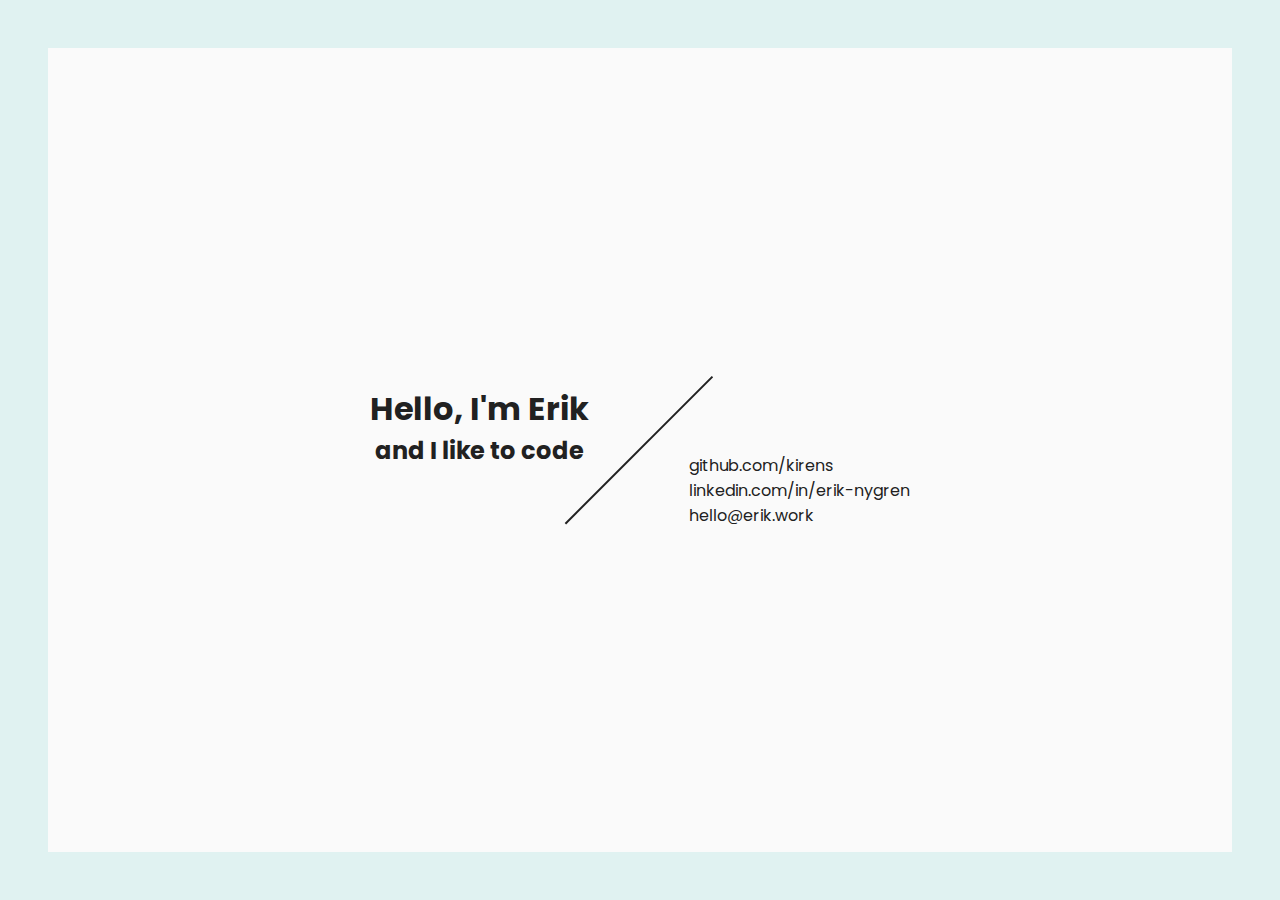
==== index.html @ 9f3e90aa "Merge remote-tracking branch 'origin/master'" ====
<!DOCTYPE html>
<html>
<head>
    <title>Presentation | Erik Nygren</title>

    <link rel="shortcut icon" href="favicon.ico">
    <link rel="apple-touch-icon image_src" href="apple-touch-icon.png">
    <meta name="viewport" content="width=device-width, initial-scale=1">
    <meta name="theme-color" content="#546E7A">

    <link href="https://fonts.googleapis.com/css?family=Poppins" rel="stylesheet">
    <link rel="stylesheet" href="style/main.css">
    <link rel="stylesheet" href="external/font-awesome/css/font-awesome.min.css">
</head>
<body>
    <nav id="menu">
        <a class="hamburger open" href="#menu"><i class="fa fa-bars" aria-hidden="true"></i></a>
        <a class="hamburger close" href="#"><i class="fa fa-bars" aria-hidden="true"></i></a>
        <ul id="nav">
            <li><a href="#"><span>HOME</span></a></li>
            <li><a href="#CV"><span>CV</span></a></li>
            <li><a href="#about"><span>ABOUT ME</span></a></li>
        </ul>
    </nav>
    <main class="v-center">
        <div class="content">
            <div class="splash">
                <h1>Hello, I'm Erik</h1>
                <h2>and I like to code</h2>
            </div>
            <div class="line"></div>
            <ul>
                <li><a href="https://github.com/kirens"><span><i class="fa fa-github" aria-hidden="true"></i> github.com/kirens</span></a></li>
                <li><a href="https://linkedin.com/in/erik-nygren"><span><i class="fa fa-linkedin" aria-hidden="true"></i> linkedin.com/in/erik-nygren</span></a></li>
                <li><a href="mailto:hello@erik.work"><span><i class="fa fa-at" aria-hidden="true"></i> hello@erik.work</span></a></li>
            </ul>
        </div>
    </main>
    <section id="CV">
        <div class="v-center">
            <div class="content">
                Test
            </div>
        </div>
    </section>
    <section id="about">
        <div class="v-center">
            <div class="content">
                Test2
            </div>
        </div>
    </section>
</body>
</html>
---- style/main.css ----
body, section {
    display: table;
    position: absolute;

    width: 100%;
    height: 100%;
    padding: 0;
    margin: 0;
    left: 0;
    top: 0;
}
body {
    font-family: 'Poppins', sans-serif;
    color: #212121;
    background-color: #FAFAFA;
}
.v-center {
    vertical-align: middle;
    display: table-cell;

    padding: 0;
    margin: 0;
}
main.v-center {
    border: 3em solid #E0F2F1;
}
.content {
    width: 40em;
    margin: 0 auto;
    text-align: left;
    padding: 10px;
    display: flex;
}
a {
    text-decoration: none;
    color: #212121;
}

#menu {
    position: absolute;
    margin: 5em 0 0 5em;
    z-index: 100;
}
.hamburger {
    color: #212121;
    text-decoration: none;
    position: absolute;
    padding: 1em;
}
.hamburger.close, #menu:target .hamburger.open {
    display: none;
}
#menu:target .hamburger.close, .hamburger.open {
    display: inherit;
}
#nav {
    visibility: hidden;
    opacity: 0;

    transition: opacity 0.2s ease-in, transform 0.2s linear, visibility 0s linear 0.4s;
}
#nav {
    padding: 0;
    transform: scale(0.35);
    transform-origin: 1em 1em;
}
#menu:target #nav {
    visibility: visible;
    opacity: 1;

    transform: scale(1);
    transition: opacity 0.2s ease-out, transform 0.2s linear, visibility 0s linear 0s;
}
#nav li a {
    display: block;
    padding: 0.2em 1.4em;
    background-color: #F5F5F5;
}
#nav li a:hover {
    background-color: #E0E0E0;
}
#nav li:first-of-type a {
    padding-top: 1em;
}
#nav li:last-of-type a {
    padding-bottom: 1em;
}


.splash {
    margin-right: 3em;
    text-align: center;
    margin: auto;
    padding-bottom: 3em;
}
h1, h2 {
    margin: 0;
}


.line {
    width: 0.1em;
    height: 13em;
    background-color: #212121;

    transform: rotate(45deg);
}



ul {
    display: table;

    list-style-type: none;
    position: relative;
    padding-top: 5em;
    padding-left: 0;
    margin: auto;
}
li {
    position: relative;
}
.content a {
    outline: none;

    position: relative;
}
.content a:visited {
    color: #616161;
}
.content a::before {
    content: " ";
    width: calc(100% + 0.6em);
    margin-left: -0.3em;
    display: block;
    float: left;
    position: absolute;
    height: 30%;
    bottom: 10%;
}
.content a:hover::before {
    background-color: #A7FFEB;
}
.content a:focus::before {
    background-color: #64FFDA;
}
.content a:active {
    color: #9E9E9E;
}
.content a span {
    position: relative;
}


section .content {
    background: #fafafa;
    box-shadow: 0 6px 10px 0 rgba(0, 0, 0, 0.14), 0 1px 18px 0 rgba(0, 0, 0, 0.12), 0 3px 5px -1px rgba(0, 0, 0, 0.4);
    visibility: hidden;
    opacity: 0;

    transform: translateY(1em);
    transition: opacity 0.2s ease-in, transform 0.2s linear, visibility 0s linear 0.4s;
}
#CV:target .content, #about:target .content {
    visibility: visible;
    opacity: 1;

    transform: translateY(0);
    transition: opacity 0.2s ease-out, transform 0.2s linear, visibility 0s linear 0s;
}

@media all and (orientation: portrait) {
    .content {
        display: table;
        width: auto;
    }
    .line {
        width: auto;
        height: 0.1em;
        margin: 0 2em;

        transform: rotate(0deg);
    }
    ul {
        padding-top: 3em;
    }
}

@media (max-width: 50em) and (orientation: landscape) {
    main.v-center {
        border: none;
    }
    #menu {
        position: absolute;
        margin: 1em 0 0 1em;
    }
}
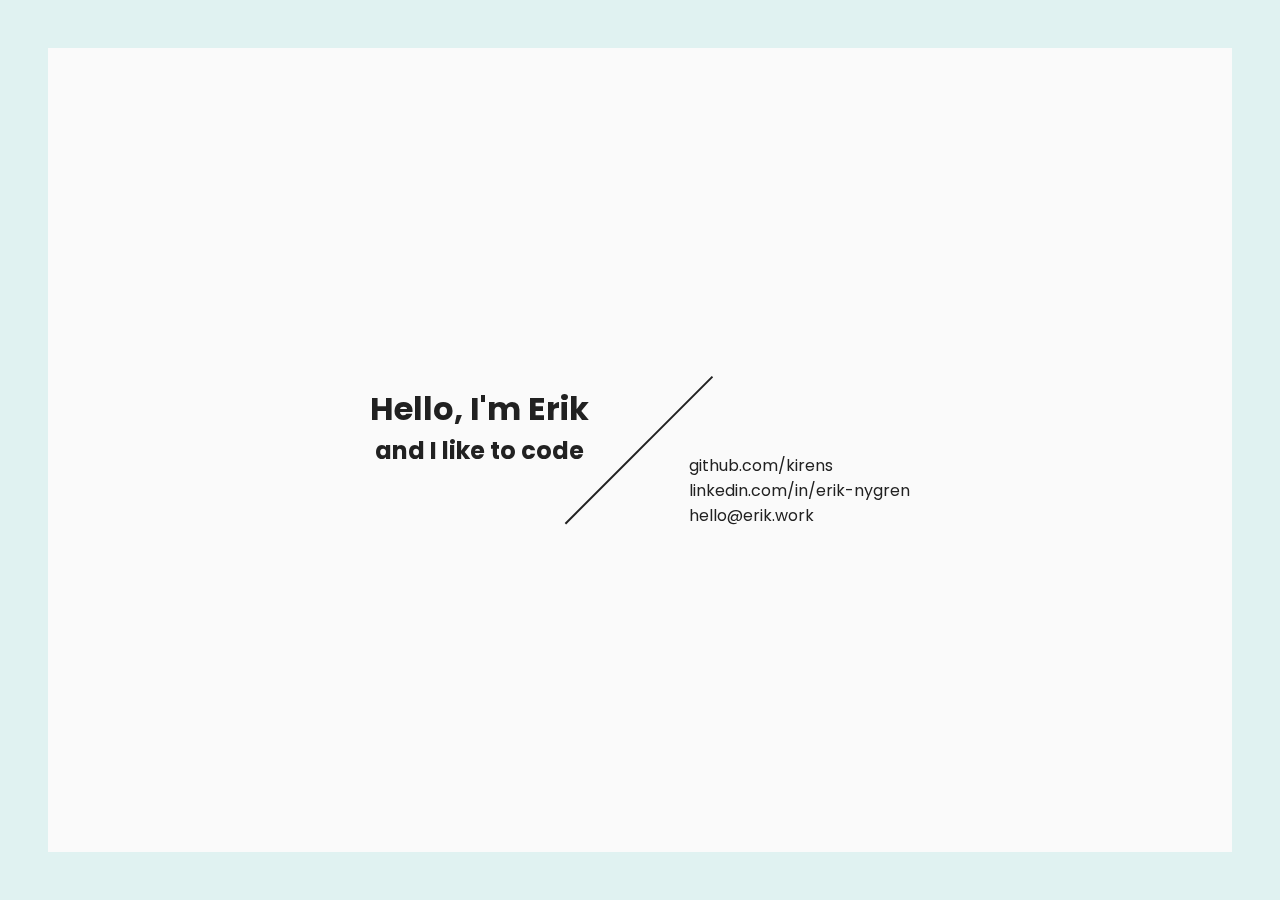
==== commit 74e39470: "CV and About outlined" ====
--- a/index.html
+++ b/index.html
@@ -8,47 +8,126 @@
     <meta name="viewport" content="width=device-width, initial-scale=1">
     <meta name="theme-color" content="#546E7A">
 
+    <meta charset="utf-8">
     <link href="https://fonts.googleapis.com/css?family=Poppins" rel="stylesheet">
     <link rel="stylesheet" href="style/main.css">
     <link rel="stylesheet" href="external/font-awesome/css/font-awesome.min.css">
 </head>
 <body>
-    <nav id="menu">
-        <a class="hamburger open" href="#menu"><i class="fa fa-bars" aria-hidden="true"></i></a>
-        <a class="hamburger close" href="#"><i class="fa fa-bars" aria-hidden="true"></i></a>
-        <ul id="nav">
-            <li><a href="#"><span>HOME</span></a></li>
-            <li><a href="#CV"><span>CV</span></a></li>
-            <li><a href="#about"><span>ABOUT ME</span></a></li>
-        </ul>
-    </nav>
-    <main class="v-center">
+    <div class="fix-box">
+        <main class="v-center">
+            <div class="content">
+                <div class="splash">
+                    <h1>Hello, I'm Erik</h1>
+                    <h2>and I like to code</h2>
+                </div>
+                <div class="line"></div>
+                <ul>
+                    <li><a href="https://github.com/kirens"><span><i class="fa fa-github" aria-hidden="true"></i> github.com/kirens</span></a></li>
+                    <li><a href="https://linkedin.com/in/erik-nygren"><span><i class="fa fa-linkedin" aria-hidden="true"></i> linkedin.com/in/erik-nygren</span></a></li>
+                    <li><a href="mailto:hello@erik.work"><span><i class="fa fa-at" aria-hidden="true"></i> hello@erik.work</span></a></li>
+                </ul>
+            </div>
+        </main>
+    </div>
+    <section id="CV">
         <div class="content">
-            <div class="splash">
-                <h1>Hello, I'm Erik</h1>
-                <h2>and I like to code</h2>
-            </div>
-            <div class="line"></div>
-            <ul>
-                <li><a href="https://github.com/kirens"><span><i class="fa fa-github" aria-hidden="true"></i> github.com/kirens</span></a></li>
-                <li><a href="https://linkedin.com/in/erik-nygren"><span><i class="fa fa-linkedin" aria-hidden="true"></i> linkedin.com/in/erik-nygren</span></a></li>
-                <li><a href="mailto:hello@erik.work"><span><i class="fa fa-at" aria-hidden="true"></i> hello@erik.work</span></a></li>
+            <h1 class="name">Erik Nygren</h1>
+            <ul id="cv-sections">
+                <li class="sec">
+                    <h2>Personal Data</h2>
+                    <ul class="entries">
+                        <li>
+                            <h3></h3>
+                            <h3 class="side">Date of Birth</h3>
+                            <p>1997-09-03</p>
+                        </li>
+                        <li>
+                            <h3></h3>
+                            <h3 class="side">Email</h3>
+                            <p><a href="mailto:Erik Nygren <hello@erik.work>">hello@erik.work</a></p>
+                        </li>
+                        <li>
+                            <h3></h3>
+                            <h3 class="side">Github</h3>
+                            <p><a href="https://github.com/Kirens">Kirens</a></p>
+                        </li>
+                    </ul>
+                </li>
+                <li class="sec side-line">
+                    <h2>Work Experience</h2>
+                    <ul class="entries">
+                        <li>
+                            <h3>
+                                Title of job and place
+                                <br>
+                                <i>Work description</i>
+                            </h3>
+                            <h3 class="side">
+                                Aug 2016
+                                <br>
+                                <i>Current</i>
+                            </h3>
+                            <p>Lorem ipsum dolor sit amet, consectetur adipiscing elit, sed do eiusmod tempor incididunt ut labore et dolore magna aliqua. Ut enim ad minim veniam, quis nostrud exercitation ullamco laboris nisi ut aliquip ex ea commodo consequat. Duis aute irure dolor in reprehenderit in voluptate velit esse cillum dolore eu fugiat nulla pariatur. Excepteur sint occaecat cupidatat non proident, sunt in culpa qui officia deserunt mollit anim id est laborum.</p>
+                        </li>
+                        <li>
+                            <h3>Job and location</h3>
+                            <h3 class="side">Jul 2014-Dec 2014</h3>
+                            <p>Lorem ipsum dolor sit amet, consectetur adipiscing elit, sed do eiusmod tempor incididunt ut labore et dolore magna aliqua. Ut enim ad minim veniam, quis nostrud exercitation ullamco laboris nisi ut aliquip ex ea commodo consequat.</p>
+                        </li>
+                        <li>
+                            <h3>Something at Somewhere</h3>
+                            <h3 class="side">Summer 2013</h3>
+                            <p>Duis aute irure dolor in reprehenderit in voluptate velit esse cillum dolore eu fugiat nulla pariatur.</p>
+                        </li>
+                    </ul>
+                </li>
+                <li class="sec">
+                    <h2>Education</h2>
+                    <ul class="entries">
+                        <li>
+                            <h3>
+                                Chalmers University of Technology
+                                <br>
+                                <i>B.Sc. Computer Sience</i>
+                            </h3>
+                            <h3 class="side">
+                                Aug 2016
+                                <br>
+                                <i>Current</i>
+                            </h3>
+                            <p>Lorem ipsum dolor sit amet, consectetur adipiscing elit, sed do eiusmod tempor incididunt ut labore et dolore magna aliqua. Ut enim ad minim veniam, quis nostrud exercitation ullamco laboris nisi ut aliquip ex ea commodo consequat. Duis aute irure dolor in reprehenderit in voluptate velit esse cillum dolore eu fugiat nulla pariatur. Excepteur sint occaecat cupidatat non proident, sunt in culpa qui officia deserunt mollit anim id est laborum.</p>
+                        </li>
+                        <li>
+                            <h3>Medvetet självledarskap</h3>
+                            <h3 class="side">Dec 2016</h3>
+                            <p>Lorem ipsum dolor sit amet, consectetur adipiscing elit, sed do eiusmod tempor incididunt ut labore et dolore magna aliqua. Ut enim ad minim veniam, quis nostrud exercitation ullamco laboris nisi ut aliquip ex ea commodo consequat. Duis aute irure dolor in reprehenderit in voluptate velit esse cillum dolore eu fugiat nulla pariatur. Excepteur sint occaecat cupidatat non proident, sunt in culpa qui officia deserunt mollit anim id est laborum.</p>
+                        </li>
+                        <li>
+                            <h3>Blackebergs Gymnasium</h3>
+                            <h3 class="side">2013-2016</h3>
+                        </li>
+                    </ul>
+                </li>
             </ul>
-        </div>
-    </main>
-    <section id="CV">
-        <div class="v-center">
-            <div class="content">
-                Test
-            </div>
         </div>
     </section>
     <section id="about">
-        <div class="v-center">
-            <div class="content">
-                Test2
-            </div>
+        <div class="content">
+            <h1>About Me</h1>
+            <p>Lorem ipsum dolor sit amet, consectetur adipiscing elit, sed do eiusmod tempor incididunt ut labore et dolore magna aliqua. Ut enim ad minim veniam, quis nostrud exercitation ullamco laboris nisi ut aliquip ex ea commodo consequat. Duis aute irure dolor in reprehenderit in voluptate velit esse cillum dolore eu fugiat nulla pariatur. Excepteur sint occaecat cupidatat non proident, sunt in culpa qui officia deserunt mollit anim id est laborum.</p>
         </div>
     </section>
+    <div class="fix-box nav-box">
+        <nav id="menu">
+            <a class="cover" href="#"></a>
+            <a class="hamburger" href="#menu"><i class="fa fa-bars" aria-hidden="true"></i></a>
+            <ul id="nav">
+                <li><a href="#"><span>HOME</span></a></li>
+                <li><a href="#CV"><span>CV</span></a></li>
+                <li><a href="#about"><span>ABOUT ME</span></a></li>
+            </ul>
+        </nav>
+    </div>
 </body>
 </html>
--- a/style/main.css
+++ b/style/main.css
@@ -1,19 +1,24 @@
-body, section {
-    display: table;
+body {
     position: absolute;
 
     width: 100%;
-    height: 100%;
     padding: 0;
     margin: 0;
     left: 0;
     top: 0;
-}
-body {
+
     font-family: 'Poppins', sans-serif;
     color: #212121;
     background-color: #FAFAFA;
 }
+.fix-box {
+    display: table;
+    position: fixed;
+    width: 100%;
+    height: 100%;
+    top: 0;
+    left: 0;
+}
 .v-center {
     vertical-align: middle;
     display: table-cell;
@@ -24,7 +29,7 @@
 main.v-center {
     border: 3em solid #E0F2F1;
 }
-.content {
+main .content {
     width: 40em;
     margin: 0 auto;
     text-align: left;
@@ -36,22 +41,31 @@
     color: #212121;
 }
 
+.nav-box {
+    height: initial;
+}
 #menu {
     position: absolute;
     margin: 5em 0 0 5em;
     z-index: 100;
+}
+#menu .cover {
+    display: none;
+    position: fixed;
+    top: 0;
+    left: 0;
+    right: 0;
+    bottom: 0;
+    cursor: default;
+}
+#menu:target .cover {
+    display: block;
 }
 .hamburger {
     color: #212121;
     text-decoration: none;
     position: absolute;
     padding: 1em;
-}
-.hamburger.close, #menu:target .hamburger.open {
-    display: none;
-}
-#menu:target .hamburger.close, .hamburger.open {
-    display: inherit;
 }
 #nav {
     visibility: hidden;
@@ -109,12 +123,13 @@
 
 
 ul {
+    list-style-type: none;
+    position: relative;
+    padding-left: 0;
+}
+main ul {
+    padding-top: 5em;
     display: table;
-
-    list-style-type: none;
-    position: relative;
-    padding-top: 5em;
-    padding-left: 0;
     margin: auto;
 }
 li {
@@ -151,22 +166,42 @@
     position: relative;
 }
 
+#CV, #about {
+    position: absolute;
+    padding: 5em 0;
+    width: 100%;
+}
 
 section .content {
+    margin: auto;
+    position: relative;
+    max-width: 50em;
     background: #fafafa;
     box-shadow: 0 6px 10px 0 rgba(0, 0, 0, 0.14), 0 1px 18px 0 rgba(0, 0, 0, 0.12), 0 3px 5px -1px rgba(0, 0, 0, 0.4);
+    padding: 5em;
     visibility: hidden;
     opacity: 0;
-
     transform: translateY(1em);
-    transition: opacity 0.2s ease-in, transform 0.2s linear, visibility 0s linear 0.4s;
+    transition: opacity 0.2s ease-in, transform 0.2s linear, visibility 0s linear 0.4s, height 0s linear 0.4s;
+
+    height: 0;
+    overflow: hidden;
 }
 #CV:target .content, #about:target .content {
     visibility: visible;
     opacity: 1;
+    height: 100%;
 
     transform: translateY(0);
-    transition: opacity 0.2s ease-out, transform 0.2s linear, visibility 0s linear 0s;
+    transition: opacity 0.2s ease-out, transform 0.2s linear, visibility 0s linear 0s, height 0s linear 0s;
+}
+
+#CV h1 {
+    text-align: center;
+}
+
+#CV h2 {
+    border-bottom: 0.05em solid;
 }
 
 @media all and (orientation: portrait) {
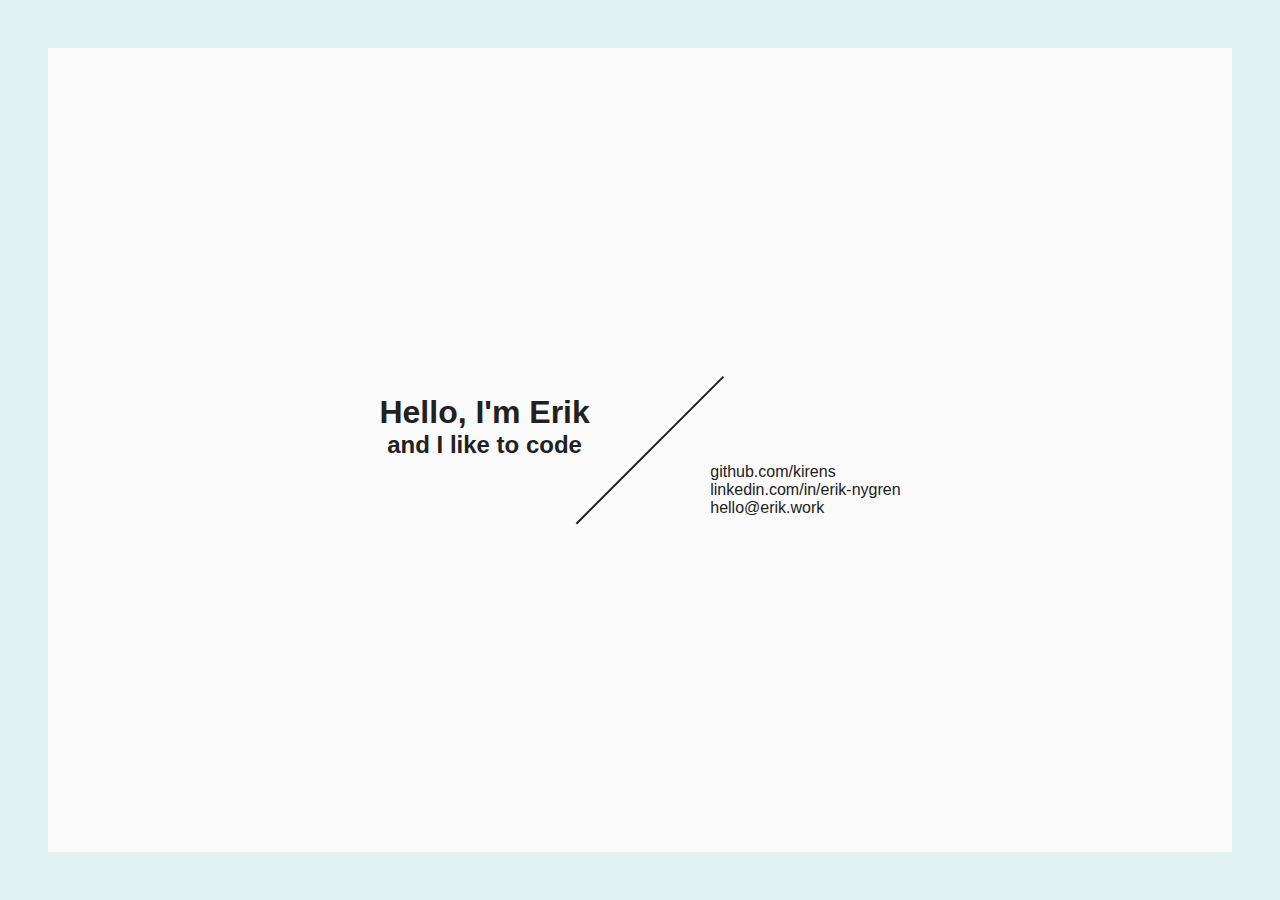
==== commit 6060f17d: "Comiting adjustments from server" ====
--- a/index.html
+++ b/index.html
@@ -8,126 +8,47 @@
     <meta name="viewport" content="width=device-width, initial-scale=1">
     <meta name="theme-color" content="#546E7A">
 
-    <meta charset="utf-8">
-    <link href="https://fonts.googleapis.com/css?family=Poppins" rel="stylesheet">
+    <link rel="stylesheet" href="external/poppins/font.css">
     <link rel="stylesheet" href="style/main.css">
     <link rel="stylesheet" href="external/font-awesome/css/font-awesome.min.css">
 </head>
 <body>
-    <div class="fix-box">
-        <main class="v-center">
+    <nav id="menu">
+        <a class="hamburger open" href="#menu"><i class="fa fa-bars" aria-hidden="true"></i></a>
+        <a class="hamburger close" href="#"><i class="fa fa-bars" aria-hidden="true"></i></a>
+        <ul id="nav">
+            <li><a href="#"><span>HOME</span></a></li>
+            <li><a href="#CV"><span>CV</span></a></li>
+            <li><a href="#about"><span>ABOUT ME</span></a></li>
+        </ul>
+    </nav>
+    <main class="v-center">
+        <div class="content">
+            <div class="splash">
+                <h1>Hello, I'm Erik</h1>
+                <h2>and I like to code</h2>
+            </div>
+            <div class="line"></div>
+            <ul>
+                <li><a href="https://github.com/kirens"><span><i class="fa fa-github" aria-hidden="true"></i> github.com/kirens</span></a></li>
+                <li><a href="https://linkedin.com/in/erik-nygren"><span><i class="fa fa-linkedin" aria-hidden="true"></i> linkedin.com/in/erik-nygren</span></a></li>
+                <li><a href="mailto:hello@erik.work"><span><i class="fa fa-envelope-o" aria-hidden="true"></i> hello@erik.work</span></a></li>
+            </ul>
+        </div>
+    </main>
+    <section id="CV">
+        <div class="v-center">
             <div class="content">
-                <div class="splash">
-                    <h1>Hello, I'm Erik</h1>
-                    <h2>and I like to code</h2>
-                </div>
-                <div class="line"></div>
-                <ul>
-                    <li><a href="https://github.com/kirens"><span><i class="fa fa-github" aria-hidden="true"></i> github.com/kirens</span></a></li>
-                    <li><a href="https://linkedin.com/in/erik-nygren"><span><i class="fa fa-linkedin" aria-hidden="true"></i> linkedin.com/in/erik-nygren</span></a></li>
-                    <li><a href="mailto:hello@erik.work"><span><i class="fa fa-at" aria-hidden="true"></i> hello@erik.work</span></a></li>
-                </ul>
+                Not Yet Available
             </div>
-        </main>
-    </div>
-    <section id="CV">
-        <div class="content">
-            <h1 class="name">Erik Nygren</h1>
-            <ul id="cv-sections">
-                <li class="sec">
-                    <h2>Personal Data</h2>
-                    <ul class="entries">
-                        <li>
-                            <h3></h3>
-                            <h3 class="side">Date of Birth</h3>
-                            <p>1997-09-03</p>
-                        </li>
-                        <li>
-                            <h3></h3>
-                            <h3 class="side">Email</h3>
-                            <p><a href="mailto:Erik Nygren <hello@erik.work>">hello@erik.work</a></p>
-                        </li>
-                        <li>
-                            <h3></h3>
-                            <h3 class="side">Github</h3>
-                            <p><a href="https://github.com/Kirens">Kirens</a></p>
-                        </li>
-                    </ul>
-                </li>
-                <li class="sec side-line">
-                    <h2>Work Experience</h2>
-                    <ul class="entries">
-                        <li>
-                            <h3>
-                                Title of job and place
-                                <br>
-                                <i>Work description</i>
-                            </h3>
-                            <h3 class="side">
-                                Aug 2016
-                                <br>
-                                <i>Current</i>
-                            </h3>
-                            <p>Lorem ipsum dolor sit amet, consectetur adipiscing elit, sed do eiusmod tempor incididunt ut labore et dolore magna aliqua. Ut enim ad minim veniam, quis nostrud exercitation ullamco laboris nisi ut aliquip ex ea commodo consequat. Duis aute irure dolor in reprehenderit in voluptate velit esse cillum dolore eu fugiat nulla pariatur. Excepteur sint occaecat cupidatat non proident, sunt in culpa qui officia deserunt mollit anim id est laborum.</p>
-                        </li>
-                        <li>
-                            <h3>Job and location</h3>
-                            <h3 class="side">Jul 2014-Dec 2014</h3>
-                            <p>Lorem ipsum dolor sit amet, consectetur adipiscing elit, sed do eiusmod tempor incididunt ut labore et dolore magna aliqua. Ut enim ad minim veniam, quis nostrud exercitation ullamco laboris nisi ut aliquip ex ea commodo consequat.</p>
-                        </li>
-                        <li>
-                            <h3>Something at Somewhere</h3>
-                            <h3 class="side">Summer 2013</h3>
-                            <p>Duis aute irure dolor in reprehenderit in voluptate velit esse cillum dolore eu fugiat nulla pariatur.</p>
-                        </li>
-                    </ul>
-                </li>
-                <li class="sec">
-                    <h2>Education</h2>
-                    <ul class="entries">
-                        <li>
-                            <h3>
-                                Chalmers University of Technology
-                                <br>
-                                <i>B.Sc. Computer Sience</i>
-                            </h3>
-                            <h3 class="side">
-                                Aug 2016
-                                <br>
-                                <i>Current</i>
-                            </h3>
-                            <p>Lorem ipsum dolor sit amet, consectetur adipiscing elit, sed do eiusmod tempor incididunt ut labore et dolore magna aliqua. Ut enim ad minim veniam, quis nostrud exercitation ullamco laboris nisi ut aliquip ex ea commodo consequat. Duis aute irure dolor in reprehenderit in voluptate velit esse cillum dolore eu fugiat nulla pariatur. Excepteur sint occaecat cupidatat non proident, sunt in culpa qui officia deserunt mollit anim id est laborum.</p>
-                        </li>
-                        <li>
-                            <h3>Medvetet självledarskap</h3>
-                            <h3 class="side">Dec 2016</h3>
-                            <p>Lorem ipsum dolor sit amet, consectetur adipiscing elit, sed do eiusmod tempor incididunt ut labore et dolore magna aliqua. Ut enim ad minim veniam, quis nostrud exercitation ullamco laboris nisi ut aliquip ex ea commodo consequat. Duis aute irure dolor in reprehenderit in voluptate velit esse cillum dolore eu fugiat nulla pariatur. Excepteur sint occaecat cupidatat non proident, sunt in culpa qui officia deserunt mollit anim id est laborum.</p>
-                        </li>
-                        <li>
-                            <h3>Blackebergs Gymnasium</h3>
-                            <h3 class="side">2013-2016</h3>
-                        </li>
-                    </ul>
-                </li>
-            </ul>
         </div>
     </section>
     <section id="about">
-        <div class="content">
-            <h1>About Me</h1>
-            <p>Lorem ipsum dolor sit amet, consectetur adipiscing elit, sed do eiusmod tempor incididunt ut labore et dolore magna aliqua. Ut enim ad minim veniam, quis nostrud exercitation ullamco laboris nisi ut aliquip ex ea commodo consequat. Duis aute irure dolor in reprehenderit in voluptate velit esse cillum dolore eu fugiat nulla pariatur. Excepteur sint occaecat cupidatat non proident, sunt in culpa qui officia deserunt mollit anim id est laborum.</p>
+        <div class="v-center">
+            <div class="content">
+                Not Yet Available
+            </div>
         </div>
     </section>
-    <div class="fix-box nav-box">
-        <nav id="menu">
-            <a class="cover" href="#"></a>
-            <a class="hamburger" href="#menu"><i class="fa fa-bars" aria-hidden="true"></i></a>
-            <ul id="nav">
-                <li><a href="#"><span>HOME</span></a></li>
-                <li><a href="#CV"><span>CV</span></a></li>
-                <li><a href="#about"><span>ABOUT ME</span></a></li>
-            </ul>
-        </nav>
-    </div>
 </body>
 </html>
--- a/style/main.css
+++ b/style/main.css
@@ -1,24 +1,21 @@
-body {
+/* Hide unfinished for time being */
+#menu, #CV, #about { display: none !important }
+body, section {
+    display: table;
     position: absolute;
 
     width: 100%;
+    height: 100%;
     padding: 0;
     margin: 0;
     left: 0;
     top: 0;
-
+}
+body {
     font-family: 'Poppins', sans-serif;
     color: #212121;
     background-color: #FAFAFA;
 }
-.fix-box {
-    display: table;
-    position: fixed;
-    width: 100%;
-    height: 100%;
-    top: 0;
-    left: 0;
-}
 .v-center {
     vertical-align: middle;
     display: table-cell;
@@ -29,7 +26,7 @@
 main.v-center {
     border: 3em solid #E0F2F1;
 }
-main .content {
+.content {
     width: 40em;
     margin: 0 auto;
     text-align: left;
@@ -41,31 +38,22 @@
     color: #212121;
 }
 
-.nav-box {
-    height: initial;
-}
 #menu {
     position: absolute;
     margin: 5em 0 0 5em;
     z-index: 100;
-}
-#menu .cover {
-    display: none;
-    position: fixed;
-    top: 0;
-    left: 0;
-    right: 0;
-    bottom: 0;
-    cursor: default;
-}
-#menu:target .cover {
-    display: block;
 }
 .hamburger {
     color: #212121;
     text-decoration: none;
     position: absolute;
     padding: 1em;
+}
+.hamburger.close, #menu:target .hamburger.open {
+    display: none;
+}
+#menu:target .hamburger.close, .hamburger.open {
+    display: inherit;
 }
 #nav {
     visibility: hidden;
@@ -123,13 +111,12 @@
 
 
 ul {
+    display: table;
+
     list-style-type: none;
     position: relative;
+    padding-top: 5em;
     padding-left: 0;
-}
-main ul {
-    padding-top: 5em;
-    display: table;
     margin: auto;
 }
 li {
@@ -165,43 +152,26 @@
 .content a span {
     position: relative;
 }
-
-#CV, #about {
-    position: absolute;
-    padding: 5em 0;
-    width: 100%;
+.content .fa {
+    width: 1em;
+    text-align: right;
 }
 
 section .content {
-    margin: auto;
-    position: relative;
-    max-width: 50em;
     background: #fafafa;
     box-shadow: 0 6px 10px 0 rgba(0, 0, 0, 0.14), 0 1px 18px 0 rgba(0, 0, 0, 0.12), 0 3px 5px -1px rgba(0, 0, 0, 0.4);
-    padding: 5em;
     visibility: hidden;
     opacity: 0;
+
     transform: translateY(1em);
-    transition: opacity 0.2s ease-in, transform 0.2s linear, visibility 0s linear 0.4s, height 0s linear 0.4s;
-
-    height: 0;
-    overflow: hidden;
+    transition: opacity 0.2s ease-in, transform 0.2s linear, visibility 0s linear 0.4s;
 }
 #CV:target .content, #about:target .content {
     visibility: visible;
     opacity: 1;
-    height: 100%;
 
     transform: translateY(0);
-    transition: opacity 0.2s ease-out, transform 0.2s linear, visibility 0s linear 0s, height 0s linear 0s;
-}
-
-#CV h1 {
-    text-align: center;
-}
-
-#CV h2 {
-    border-bottom: 0.05em solid;
+    transition: opacity 0.2s ease-out, transform 0.2s linear, visibility 0s linear 0s;
 }
 
 @media all and (orientation: portrait) {
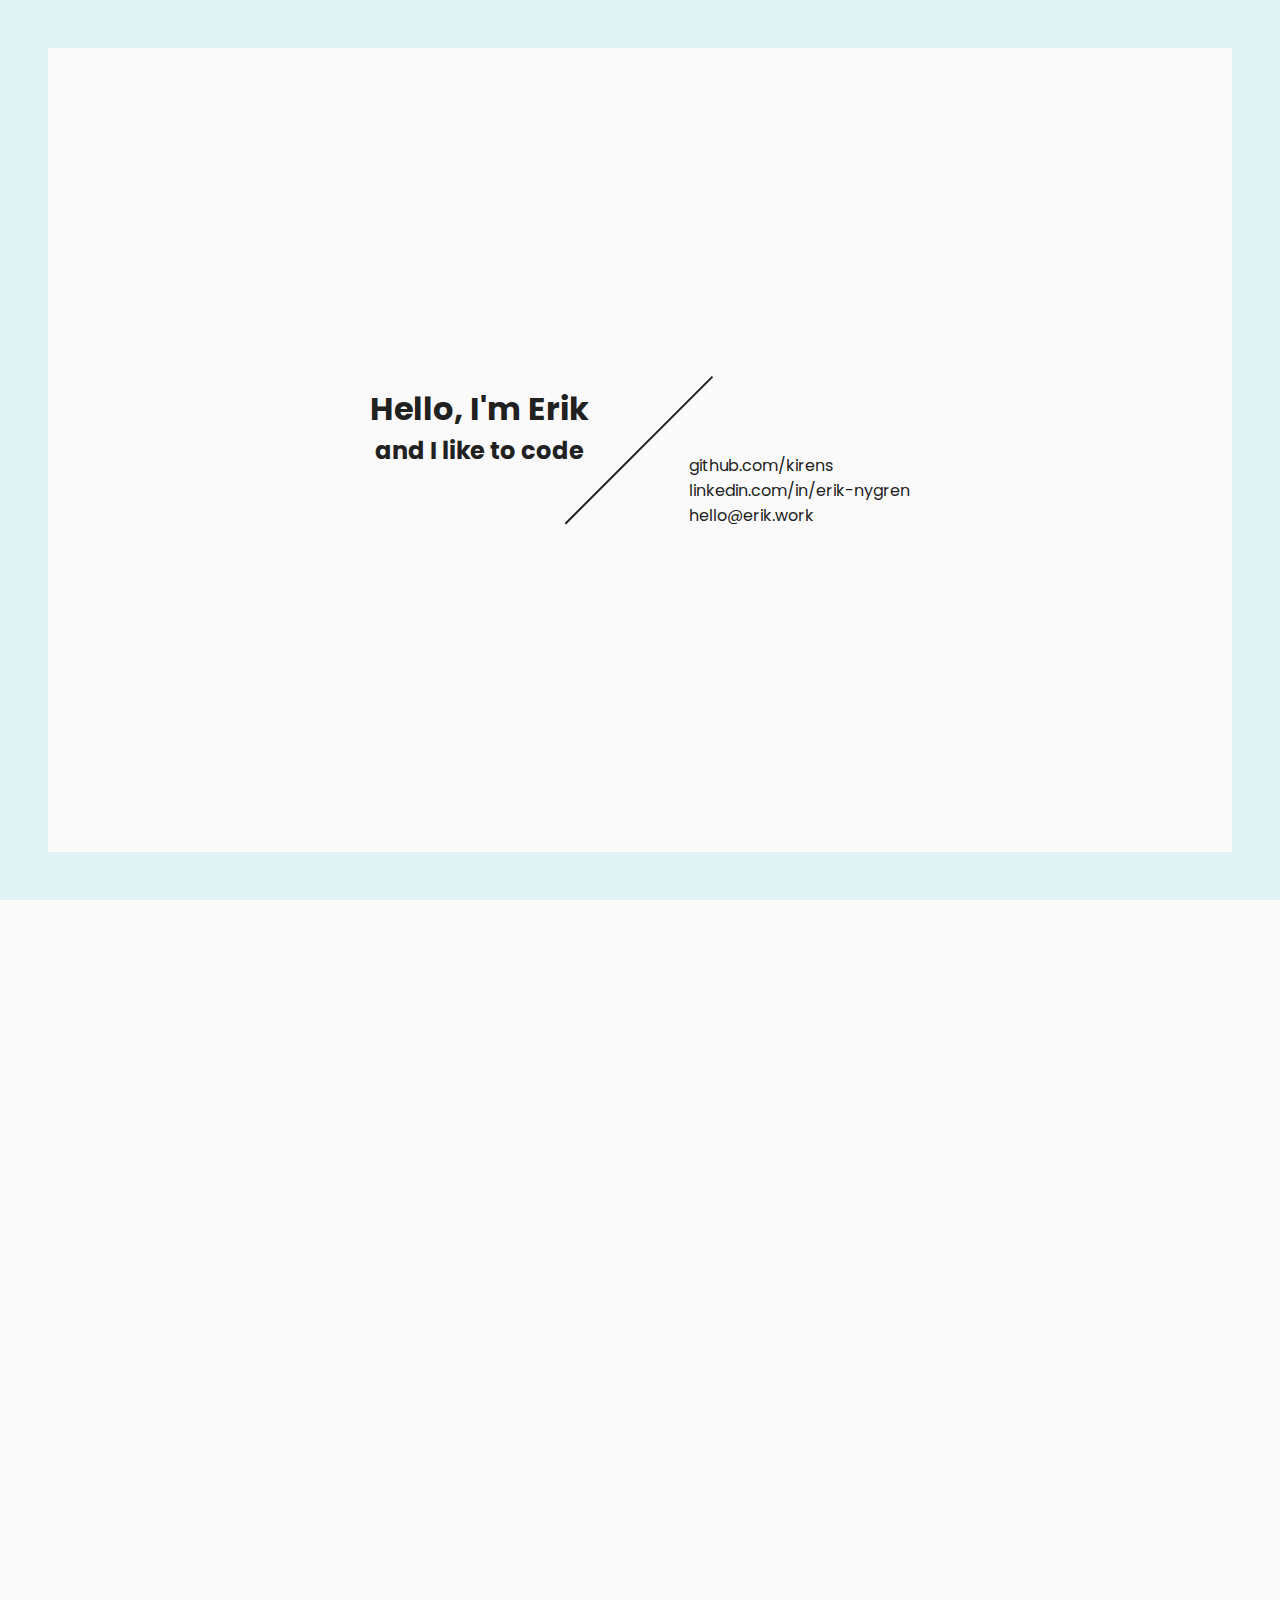
==== commit 31b89fd2: "Updated to the point of current website edits" ====
--- a/index.html
+++ b/index.html
@@ -8,7 +8,7 @@
     <meta name="viewport" content="width=device-width, initial-scale=1">
     <meta name="theme-color" content="#546E7A">
 
-    <link rel="stylesheet" href="external/poppins/font.css">
+    <link href="https://fonts.googleapis.com/css?family=Poppins" rel="stylesheet">
     <link rel="stylesheet" href="style/main.css">
     <link rel="stylesheet" href="external/font-awesome/css/font-awesome.min.css">
 </head>
@@ -18,7 +18,7 @@
         <a class="hamburger close" href="#"><i class="fa fa-bars" aria-hidden="true"></i></a>
         <ul id="nav">
             <li><a href="#"><span>HOME</span></a></li>
-            <li><a href="#CV"><span>CV</span></a></li>
+            <li><a href="#CV"><span>RESUME</span></a></li>
             <li><a href="#about"><span>ABOUT ME</span></a></li>
         </ul>
     </nav>
@@ -36,13 +36,6 @@
             </ul>
         </div>
     </main>
-    <section id="CV">
-        <div class="v-center">
-            <div class="content">
-                Not Yet Available
-            </div>
-        </div>
-    </section>
     <section id="about">
         <div class="v-center">
             <div class="content">
@@ -50,5 +43,94 @@
             </div>
         </div>
     </section>
+    <section id="CV">
+        <div class="content">
+            <h1 class="name">Erik Nygren</h1>
+            <ul id="cv-sections">
+                <li class="sec">
+                    <h2>Personal Data</h2>
+                    <ul class="entries">
+                        <li>
+                            <h3></h3>
+                            <h3 class="side">Date of Birth</h3>
+                            <p>1997-09-03</p>
+                        </li>
+                        <li>
+                            <h3></h3>
+                            <h3 class="side">Email</h3>
+                            <p><a href="mailto:Erik Nygren <hello@erik.work>">hello@erik.work</a></p>
+                        </li>
+                        <li>
+                            <h3></h3>
+                            <h3 class="side">Github</h3>
+                            <p><a href="https://github.com/Kirens">Kirens</a></p>
+                        </li>
+                    </ul>
+                </li>
+                <li class="sec side-line">
+                    <h2>Work Experience</h2>
+                    <ul class="entries">
+                        <li>
+                            <h3>
+                                Title of job and place
+                                <br>
+                                <i>Work description</i>
+                            </h3>
+                            <h3 class="side">
+                                Aug 2016
+                                <br>
+                                <i>Current</i>
+                            </h3>
+                            <p>Lorem ipsum dolor sit amet, consectetur adipiscing elit, sed do eiusmod tempor incididunt ut labore et dolore magna aliqua. Ut enim ad minim veniam, quis nostrud exercitation ullamco laboris nisi ut aliquip ex ea commodo consequat. Duis aute irure dolor in reprehenderit in voluptate velit esse cillum dolore eu fugiat nulla pariatur. Excepteur sint occaecat cupidatat non proident, sunt in culpa qui officia deserunt mollit anim id est laborum.</p>
+                        </li>
+                        <li>
+                            <h3>Job and location</h3>
+                            <h3 class="side">Jul 2014-Dec 2014</h3>
+                            <p>Lorem ipsum dolor sit amet, consectetur adipiscing elit, sed do eiusmod tempor incididunt ut labore et dolore magna aliqua. Ut enim ad minim veniam, quis nostrud exercitation ullamco laboris nisi ut aliquip ex ea commodo consequat.</p>
+                        </li>
+                        <li>
+                            <h3>Something at Somewhere</h3>
+                            <h3 class="side">Summer 2013</h3>
+                            <p>Duis aute irure dolor in reprehenderit in voluptate velit esse cillum dolore eu fugiat nulla pariatur.</p>
+                        </li>
+                    </ul>
+                </li>
+                <li class="sec">
+                    <h2>Education</h2>
+                    <ul class="entries">
+                        <li>
+                            <h3>
+                                Chalmers University of Technology
+                                <br>
+                                <i>B.Sc. Computer Sience</i>
+                            </h3>
+                            <h3 class="side">
+                                Aug 2016
+                                <br>
+                                <i>Current</i>
+                            </h3>
+                            <p>Lorem ipsum dolor sit amet, consectetur adipiscing elit, sed do eiusmod tempor incididunt ut labore et dolore magna aliqua. Ut enim ad minim veniam, quis nostrud exercitation ullamco laboris nisi ut aliquip ex ea commodo consequat. Duis aute irure dolor in reprehenderit in voluptate velit esse cillum dolore eu fugiat nulla pariatur. Excepteur sint occaecat cupidatat non proident, sunt in culpa qui officia deserunt mollit anim id est laborum.</p>
+                        </li>
+                        <li>
+                            <h3>Medvetet självledarskap</h3>
+                            <h3 class="side">Dec 2016</h3>
+                            <p>Lorem ipsum dolor sit amet, consectetur adipiscing elit, sed do eiusmod tempor incididunt ut labore et dolore magna aliqua. Ut enim ad minim veniam, quis nostrud exercitation ullamco laboris nisi ut aliquip ex ea commodo consequat. Duis aute irure dolor in reprehenderit in voluptate velit esse cillum dolore eu fugiat nulla pariatur. Excepteur sint occaecat cupidatat non proident, sunt in culpa qui officia deserunt mollit anim id est laborum.</p>
+                        </li>
+                        <li>
+                            <h3>Blackebergs Gymnasium</h3>
+
+    <section id="about">
+        <div class="v-center">
+            <div class="content">
+                Not Yet Available
+            </div>
+        </div>
+    </section>    <h3 class="side">2013-2016</h3>
+                        </li>
+                    </ul>
+                </li>
+            </ul>
+        </div>
+    </section>
 </body>
 </html>
--- a/style/main.css
+++ b/style/main.css
@@ -1,5 +1,4 @@
 /* Hide unfinished for time being */
-#menu, #CV, #about { display: none !important }
 body, section {
     display: table;
     position: absolute;
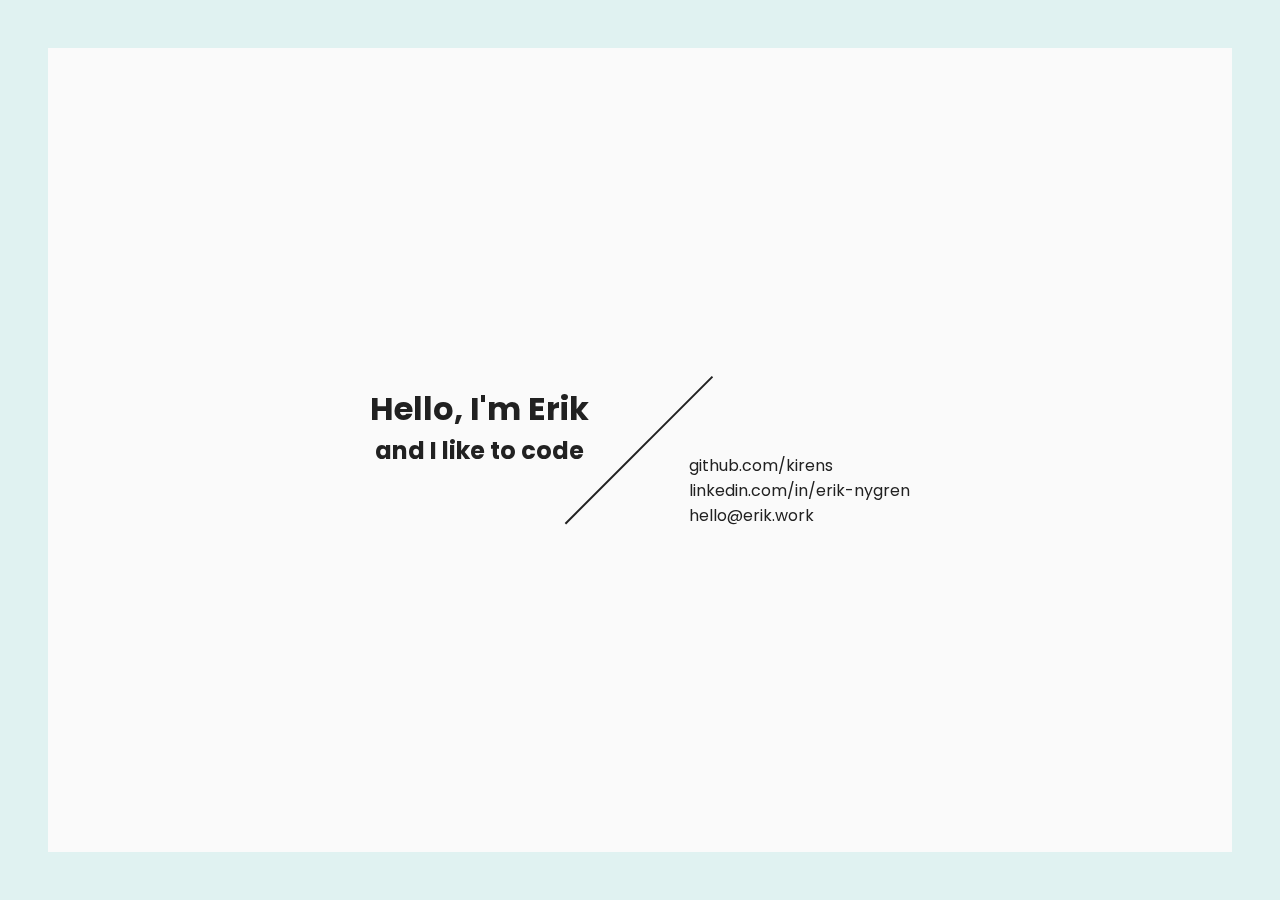
==== commit 529d5f7a: "Resume styling in progress" ====
--- a/index.html
+++ b/index.html
@@ -1,4 +1,11 @@
 <!DOCTYPE html>
+<!--
+Interested in the source code?
+It might be easier to look at the repo over at github.com/Kirens/simple_presentation
+
+I've CC0ed it so if you find anything intriguing or are inspired go ahead and copy it.
+I mean, preferably add your own data and don't impersonate me.
+-->
 <html>
 <head>
     <title>Presentation | Erik Nygren</title>
@@ -22,13 +29,14 @@
             <li><a href="#about"><span>ABOUT ME</span></a></li>
         </ul>
     </nav>
+    <div id="main-fixed">
     <main class="v-center">
         <div class="content">
             <div class="splash">
                 <h1>Hello, I'm Erik</h1>
                 <h2>and I like to code</h2>
             </div>
-            <div class="line"></div>
+            <hr class="line">
             <ul>
                 <li><a href="https://github.com/kirens"><span><i class="fa fa-github" aria-hidden="true"></i> github.com/kirens</span></a></li>
                 <li><a href="https://linkedin.com/in/erik-nygren"><span><i class="fa fa-linkedin" aria-hidden="true"></i> linkedin.com/in/erik-nygren</span></a></li>
@@ -36,62 +44,96 @@
             </ul>
         </div>
     </main>
+    </div>
     <section id="about">
         <div class="v-center">
             <div class="content">
-                Not Yet Available
+                <h2>About Me</h2>
+                <p>I'm a firm beliver in the empowerment of collaborative software efforts. So by that principle I've put this site in the public domain:</p>
+                <p xmlns:dct="http://purl.org/dc/terms/" xmlns:vcard="http://www.w3.org/2001/vcard-rdf/3.0#">
+                    <a rel="license" href="http://creativecommons.org/publicdomain/zero/1.0/">
+                        <img src="http://i.creativecommons.org/p/zero/1.0/88x31.png" style="border-style: none;" alt="CC0" />
+                    </a>
+                    <br />
+                    To the extent possible under law, <a rel="dct:publisher" href="https://erik.work"><span property="dct:title">Erik Nygren</span></a> has waived all copyright and related or neighboring rights to <span property="dct:title">the source code and contents of this site</span>. This work is published from: <span property="vcard:Country" datatype="dct:ISO3166" content="SE" about="https://erik.work">Sweden</span>.
+                </p>
             </div>
         </div>
     </section>
     <section id="CV">
         <div class="content">
+            <a href="public-resume.pdf">Download as PDF</a>
             <h1 class="name">Erik Nygren</h1>
             <ul id="cv-sections">
-                <li class="sec">
+                <li id="personal-info" class="sec">
                     <h2>Personal Data</h2>
+                    <ul>
+                        <li>
+                            <h3 class="side">Mail:</h3>
+                            <p><a href="mailto:Erik Nygren <hello@erik.work>">hello@erik.work</a></p>
+                        </li>
+                        <li>
+                            <h3 class="side">www:</h3>
+                            <p><a href="https://erik.work>">erik.work</a></p>
+                        </li>
+                        <li>
+                            <h3 class="side">Github:</h3>
+                            <p><a href="https://github.com/Kirens">Kirens</a></p>
+                        </li>
+                        <li>
+                            <h3 class="side">LinkedIn:</h3>
+                            <p><a href="https://linkedin.com/in/erik-nygren">Erik Nygren</a></p>
+                        </li>
+                    </ul>
+                </li>
+                <li class="sec side-line">
+                    <h2>Education</h2>
                     <ul class="entries">
                         <li>
-                            <h3></h3>
-                            <h3 class="side">Date of Birth</h3>
-                            <p>1997-09-03</p>
-                        </li>
-                        <li>
-                            <h3></h3>
-                            <h3 class="side">Email</h3>
-                            <p><a href="mailto:Erik Nygren <hello@erik.work>">hello@erik.work</a></p>
-                        </li>
-                        <li>
-                            <h3></h3>
-                            <h3 class="side">Github</h3>
-                            <p><a href="https://github.com/Kirens">Kirens</a></p>
-                        </li>
-                    </ul>
-                </li>
-                <li class="sec side-line">
-                    <h2>Work Experience</h2>
-                    <ul class="entries">
-                        <li>
-                            <h3>
-                                Title of job and place
-                                <br>
-                                <i>Work description</i>
-                            </h3>
-                            <h3 class="side">
+                            <h3>
+                                Computer Science and Engineering,
+                                <em>Chalmers University of Technology</em>
+                            </h3>
+                            <i>B.Sc. Computer Sience</i>
+                            <div class="duration">
+                                <em>Ongoing</em>
+                                <br>
                                 Aug 2016
-                                <br>
-                                <i>Current</i>
-                            </h3>
-                            <p>Lorem ipsum dolor sit amet, consectetur adipiscing elit, sed do eiusmod tempor incididunt ut labore et dolore magna aliqua. Ut enim ad minim veniam, quis nostrud exercitation ullamco laboris nisi ut aliquip ex ea commodo consequat. Duis aute irure dolor in reprehenderit in voluptate velit esse cillum dolore eu fugiat nulla pariatur. Excepteur sint occaecat cupidatat non proident, sunt in culpa qui officia deserunt mollit anim id est laborum.</p>
-                        </li>
-                        <li>
-                            <h3>Job and location</h3>
-                            <h3 class="side">Jul 2014-Dec 2014</h3>
-                            <p>Lorem ipsum dolor sit amet, consectetur adipiscing elit, sed do eiusmod tempor incididunt ut labore et dolore magna aliqua. Ut enim ad minim veniam, quis nostrud exercitation ullamco laboris nisi ut aliquip ex ea commodo consequat.</p>
-                        </li>
-                        <li>
-                            <h3>Something at Somewhere</h3>
-                            <h3 class="side">Summer 2013</h3>
-                            <p>Duis aute irure dolor in reprehenderit in voluptate velit esse cillum dolore eu fugiat nulla pariatur.</p>
+                                <hr>
+                            </div>
+                            <p>
+                                Programme covering a broad range of topics in computer science and IT, courses ranging from hardware to programming at low and high levels as well as networking, algorithms, concurrency and relevant mathematics.
+                            </p>
+                        </li>
+                        <li>
+                            <h3>
+                                Medvetet självledarskap,
+                                <em>World Values Initiative</em>
+                            </h3>
+                            <div class="duration">
+                                Apr 2017
+                                <br>
+                                Jan 2017
+                                <hr>
+                            </div>
+                            <p>
+                                A course that gave us insights and tools to better manage stress and conscious decision making through five full days spread over four months, study groups and individual coaching.
+                            </p>
+                        </li>
+                        <li>
+                            <h3>
+                                Natural Science Programme,
+                                <em>Blackebergs gymnasium</em>
+                            </h3>
+                            <div class="duration">
+                                Jun 2016
+                                <br>
+                                Aug 2013
+                                <hr>
+                            </div>
+                            <p>
+                                Graduated with a diploma project on probabilistic classifiers applied to mail-sorting, described in detail further down.
+                            </p>
                         </li>
                     </ul>
                 </li>
@@ -100,33 +142,266 @@
                     <ul class="entries">
                         <li>
                             <h3>
-                                Chalmers University of Technology
-                                <br>
-                                <i>B.Sc. Computer Sience</i>
-                            </h3>
-                            <h3 class="side">
-                                Aug 2016
-                                <br>
-                                <i>Current</i>
-                            </h3>
-                            <p>Lorem ipsum dolor sit amet, consectetur adipiscing elit, sed do eiusmod tempor incididunt ut labore et dolore magna aliqua. Ut enim ad minim veniam, quis nostrud exercitation ullamco laboris nisi ut aliquip ex ea commodo consequat. Duis aute irure dolor in reprehenderit in voluptate velit esse cillum dolore eu fugiat nulla pariatur. Excepteur sint occaecat cupidatat non proident, sunt in culpa qui officia deserunt mollit anim id est laborum.</p>
-                        </li>
-                        <li>
-                            <h3>Medvetet självledarskap</h3>
-                            <h3 class="side">Dec 2016</h3>
-                            <p>Lorem ipsum dolor sit amet, consectetur adipiscing elit, sed do eiusmod tempor incididunt ut labore et dolore magna aliqua. Ut enim ad minim veniam, quis nostrud exercitation ullamco laboris nisi ut aliquip ex ea commodo consequat. Duis aute irure dolor in reprehenderit in voluptate velit esse cillum dolore eu fugiat nulla pariatur. Excepteur sint occaecat cupidatat non proident, sunt in culpa qui officia deserunt mollit anim id est laborum.</p>
-                        </li>
-                        <li>
-                            <h3>Blackebergs Gymnasium</h3>
-
-    <section id="about">
-        <div class="v-center">
-            <div class="content">
-                Not Yet Available
-            </div>
-        </div>
-    </section>    <h3 class="side">2013-2016</h3>
-                        </li>
+                                R&D summer intern at
+                                <a href="https://www.ericsson.com/"><em>Ericsson</em></a>
+                            </h3>
+                            <div class="duration">
+                                <em>Ongoing</em>
+                                <br>
+                                Jun 2018
+                                <hr>
+                            </div>
+                            <p>
+                                I’m stationed at a department for internal education where I bring my programing knowledge to help migrate the courses to a newer learning platform.
+                            </p>
+                        </li>
+                        <li>
+                            <h3>
+                                Consultant at
+                                <a href="https://ctk.se/"><em>Chalmers Teknologkonsulter</em></a>
+                            </h3>
+                            <i>IT Consultant / Full Stack Developer</i>
+                            <div class="duration">
+                                <em>Ongoing</em>
+                                <br>
+                                Sep 2017
+                                <hr>
+                            </div>
+                            <p>
+                                Sweden’s largest student run consultancy firm where I get to use the skills I acquire from my studies. The consultants are part of the whole process from sales to development to project delivery, giving much freedom and responsibility with a lot of space for personal growth.
+                            </p>
+                        </li>
+                        <li>
+                            <h3>
+                                Supervisor with
+                                <a href="https://ungaprogrammerare.se/"<em>Unga Programmerare</em></a>
+                            </h3>
+                            <div class="duration">
+                                Nov 2017
+                                <hr>
+                            </div>
+                            <p>
+                                A day camp over four days with about 20 kids in lower secondary education with varying levels of prior knowledge. Ended in them coding a version of flappy birds in python. It was held for the first time letting the founder, another supervisor and me experiment with the effectiveness of different methods of teaching.
+                            </p>
+                        </li>
+                        <li>
+                            <h3>
+                                Assistant at the institution for data- and informationtechnology,
+                                <a href="https://www.chalmers.se/en"<em>Chalmers</em></a>
+                            </h3>
+                            <i>Course Assistant</i>
+                            <div class="duration">
+                                Oct 2017
+                                <br>
+                                Aug 2017
+                                <hr>
+                            </div>
+                            <p>
+                                Introduction to Programming (Python), Introduction to Functional Programming (Haskell); two introductory programming courses where I got to share my passion for programing in guiding new students towards a deeper understanding of the languages and the process of coding and debugging.
+                            </p>
+                        </li>
+                    </ul>
+                </li>
+                <li class="sec">
+                    <h2>Instructive Projects</h2>
+                    <p>
+                        Programming is a wonderfull tool to settle curiosity and I'm never far from an editor to allow som quick scripted solutions. But sometimes I take on larger tasks, here is a selection I think are worth mentioning.
+                    </p>
+                    <ul class="entries">
+                        <li>
+                            <h3>
+                                <a href="res/Erik-Nygren-High-School-Diploma-Paper.pdf">
+                                    Upper secondary diploma project, mail sorting
+                                </a>
+                            </h3>
+                            <div class="duration">
+                                May 2016
+                                <br>
+                                Sep 2015
+                                <hr>
+                            </div>
+                            <p>
+                                A project with more theoretical background and less focus on implementation. I explored how the sorting of email differed in two models of the Naive Bayes Classifier (NBC). One being Bernoulli NBC that is used in traditional spam filters and the other Multinomial NBC that is used classifying documents. The project investigated how different weighing of properties of the email affected the quality of the sorting.
+                            </p>
+                        </li>
+                        <li>
+                            <h3>
+                                The Student Union’s membership database
+                            </h3>
+                            <i>Relational DBs</i>
+                            <div class="duration">
+                                Nov 2015
+                                <br>
+                                Aug 2015
+                                <hr>
+                            </div>
+                            <p>
+                                As PR manager on the union board I undertook constructing a membership database to ease the application process for and interaction with our members. In wanting to verify mail addresses I got to explore how to set up relations to efficiently store data. I also got to know some best practices in security and interaction with databases.
+                            </p>
+                        </li>
+                        <li>
+                            <h3>
+                                Schedulegenerator,
+                                <a href="https://github.com/akaProxy/NOVAXML.JS.old">NOVAXML.JS</a>
+                            </h3>
+                            <i>JavaScript, Object oriented design and Version control</i>
+                            <div class="duration">
+                                May 2015
+                                <br>
+                                Mar 2014
+                                <hr>
+                            </div>
+                            <p>
+                                A tool for scraping the PDF schedules provided by the school and generation ICS-files for other calendar software. It became big programming project that went through 7 major versions where I learnt a lot about the importance of software design. It was a collaboration between a friend and I from which I gained experience of version control (specifically git). We mainly wrote in JavaScript which let me develop a deep understanding of the language.
+                            </p>
+                        </li>
+                        <li>
+                            <h3>
+                                Informative website for <a href="">Project-H2O</a>
+                            </h3>
+                            <i>Webserver- and Web-technology as well as SEO</i>
+                            <div class="duration">
+                                Sep 2015
+                                <br>
+                                Dec 2012
+                                <hr>
+                            </div>
+                            <p>
+                                A long-lasting project centered around a friend’s interest in architecture, mine in technology and both of our interest in the future of the local area. Through many iterations of our website I taught myself web technology (HTML, CSS, JavaScript), webservers (mainly Apache + PHP), as well as common SEO metadata.
+                            </p>
+                        </li>
+                    </ul>
+                </li>
+                <li class="sec">
+                    <h2>Voluntary Work</h2>
+                    <p>
+                        I've been part of plenty of groups and generaly try to be helpfull to my community, here is a selection of the commitments I find have given personal growth.
+                    </p>
+                    <ul class="entries">
+                        <li>
+                            <h3>
+                                Elected representative in the
+                                <a href="https://chalmersstudentkar.se/union-council/">
+                                    <em>Chalmers Student Union Council</em>
+                                </a>
+                            </h3>
+                            <div class="duration">
+                                <em>Ongoning</em>
+                                <br>
+                                May 2017
+                                <hr>
+                            </div>
+                            <p>
+                                The Union’s highest decision-making body, centered around operational strategy. During my year I’ve mainly focused on outreach, bridging the gap between students and the council, and together with my electoral coalition on internationalization efforts of the council.
+                            </p>
+                        </li>
+                        <li>
+                            <h3>
+                                Secretary of the board at
+                                <a href="https://dtek.se"><em>Datateknologsektionen Chalmers</em></a>
+                            </h3>
+                            <div class="duration">
+                                <em>Ongoning</em>
+                                <br>
+                                May 2018
+                                <hr>
+                            </div>
+                            <p>
+                                I want to focus on the strategic work of advancing the organization, especially in regards to creating networking oportunities and knowledge exchange between all student union divisions of computer science in Sweden. As secretary I also created a robust LaTeX class for protocolls.
+                            </p>
+                        </li>
+                        <li>
+                            <h3>
+                                Mikrodatordriftsystemman at
+                                <a href="https://dhack.se/"><em>dHack</em></a>
+                            </h3>
+                            <i>Sysadmin, GDPR</i>
+                            <div class="duration">
+                                May 2018
+                                <br>
+                                May 2017
+                                <hr>
+                            </div>
+                            <p>
+                                dHack is responsible for the administration of the internal systems, mainly web and mail servers, at the Division for Computer Science and Engineering at Chalmers. In this role I was a member of the working group to ensure the organization was GDPR compliant.
+                            </p>
+                        </li>
+                        <li>
+                            <h3>
+                                Member of <em>Chalmers Student Union’s Nomination Committee</em>
+                            </h3>
+                            <div class="duration">
+                                May 2017
+                                <br>
+                                Dec 2016
+                                <hr>
+                            </div>
+                            <p>
+                                The committee supports the council and board in elections to positions of trust. From the role I got to experience working on project basis and was told many life lessons from knowledgeable people I got to interview.
+                            </p>
+                        </li>
+                        <li>
+                            <h3>
+                                Board member of <em>Blackebergs Student Union</em>
+                            </h3>
+                            <div class="duration">
+                                Apr 2016
+                                <br>
+                                Apr 2015
+                                <hr>
+                            </div>
+                            <p>
+                                Under mitt år jobbade jag med skapande av grafik till kommunikation och fick erfarenheter av att vara i kontakt med externa aktörer för exempelvis tryckerier. Jag försökte även utveckla en kommunikationspolicy, och satte upp en medlemsdatabas.
+                            </p>
+                        </li>
+                        <li>
+                            <h3>
+                                Member of <em>akaProxy</em>
+                            </h3>
+                            <div class="duration">
+                                Sep 2015
+                                <br>
+                                Nov 2013
+                                <hr>
+                            </div>
+                            <p>
+                                A programming association organized under distributed leadership as a study forum for knowledge sharing and cooperative projects. My main contribution was a two-hour course where a friend and I taught basic programming and web technologies to new members.
+                            </p>
+                        </li>
+                    </ul>
+                </li>
+                <li id="tech-skills" class="sec">
+                    <h2>Some Technical Skills</h2>
+                    <p>
+                        I’m a proficient computer user and appreciate challenges. I’ve experienced reoccurring concepts and feel I can adopt new technologies with relative ease. But to get a sense of what I already know this is a selection of some languages and technologies I’ve used, and feel is worth mentioning.
+                    </p>
+                    <ul>
+                        <li>
+                            Good knowledge:
+                            <ul class="skills">
+                                <li>JavaScript</li><li>HTML5</li><li>CSS3</li><li>Excel</li>
+                            </ul>
+                        </li>
+                        <li>
+                            Managing:
+                            <ul class="skills">
+                                <li>Java</li><li>Haskell</li><li>git</li><li><span class="LaTeX">L<sup>a</sup>T<sub>e</sub>X</span></li><li>React</li><li>Python</li>
+                            </ul>
+                        </li>
+                        <li>
+                            Familiar with:
+                            <ul class="skills">
+                                <li>php</li><li>MySQL</li><li>Bash</li><li>C</li><li>Batch</li><li>Erlang</li><li>Matlab</li><li>*nix</li><li>Windows</li><li>Prolog</li>
+                            </ul>
+                        </li>
+                    </ul>
+                </li>
+                <li id="lang-skills" class="sec">
+                    <h2>Language Skills</h2>
+                    <ul>
+                        <li>Swedish: Native</li>
+                        <li>English: Fluent</li>
+                        <li>Spanish: Basic</li>
                     </ul>
                 </li>
             </ul>
--- a/style/main.css
+++ b/style/main.css
@@ -1,6 +1,5 @@
 /* Hide unfinished for time being */
 body, section {
-    display: table;
     position: absolute;
 
     width: 100%;
@@ -15,6 +14,12 @@
     color: #212121;
     background-color: #FAFAFA;
 }
+#main-fixed {
+  position: fixed;
+  width: 100%;
+  height: 100%;
+  display: table;
+}
 .v-center {
     vertical-align: middle;
     display: table-cell;
@@ -38,7 +43,7 @@
 }
 
 #menu {
-    position: absolute;
+    position: fixed;
     margin: 5em 0 0 5em;
     z-index: 100;
 }
@@ -105,6 +110,9 @@
     background-color: #212121;
 
     transform: rotate(45deg);
+
+    margin: 0;
+    border: none;
 }
 
 
@@ -165,6 +173,23 @@
     transform: translateY(1em);
     transition: opacity 0.2s ease-in, transform 0.2s linear, visibility 0s linear 0.4s;
 }
+
+#about {
+  display: table;
+}
+#CV, #about {
+  overflow: hidden;
+}
+#CV:target, #about:target {
+  overflow-y: initial;
+  z-index: 40;
+}
+
+#CV .content, #about .content {
+    display: block;
+    padding: 2em;
+    margin: 2em auto;
+}
 #CV:target .content, #about:target .content {
     visibility: visible;
     opacity: 1;
@@ -172,6 +197,113 @@
     transform: translateY(0);
     transition: opacity 0.2s ease-out, transform 0.2s linear, visibility 0s linear 0s;
 }
+
+#CV h2 {
+  margin: 1em 0 0.2em 0;
+  border-bottom: 1px solid #000;
+}
+
+#CV .content ul {
+  width: 100%;
+  padding: 0;
+}
+#CV .content > ul {
+
+}
+#CV .content > ul > li {
+
+}
+
+#CV .entries > li > h3 {
+  font-size: 1em;
+}
+#CV .entries > li > i {
+  margin-top: -1em;
+  position: relative;
+  display: block;
+}
+#CV .entries > li > p {
+  padding-left: 8.5em;
+  font-size: 0.7em
+}
+#CV .entries > li > p, #CV .duration {
+  margin: 0;
+}
+#CV .duration {
+  position: absolute;
+  padding-right: 1em;
+}
+#CV .duration hr {
+  height: 100%;
+  position: absolute;
+  top: 0;
+  right: 0;
+  margin: 0;
+}
+
+#personal-info h3 {
+  margin-left: 1em;
+}
+#personal-info h3, #personal-info p {
+  position: relative;
+  display: inline;
+  font-size: 1em;
+}
+
+#personal-info li {
+  width: 50%;
+  float: left;
+  margin: 0.5em 0 0 0;
+}
+
+
+#tech-skills > ul {
+
+}
+#tech-skills > ul > li {
+
+}
+#CV #tech-skills > ul ul {
+  padding-left: 1em;
+}
+#tech-skills > ul ul > li {
+  display: inline;
+}
+#tech-skills > ul ul > li:after {
+  content: ', ';
+}
+#tech-skills > ul ul > li:last-child:after {
+  content: '';
+}
+
+#lang-skills ul {
+  display: flex;
+  width: 100%;
+  justify-content: space-around;
+}
+
+.LaTeX {
+  font-family: serif;
+}
+
+.LaTeX sub, .LaTeX sup {
+  text-transform: uppercase;
+}
+
+.LaTeX sub {
+  vertical-align: -0.4ex;
+  margin-left: -0.1667em;
+  margin-right: -0.125em;
+}
+
+.LaTeX sup {
+  font-size: 0.75em;
+  vertical-align: 0.20em;
+  margin-left: -0.46em;
+  margin-right: -0.15em;
+}
+
+
 
 @media all and (orientation: portrait) {
     .content {
